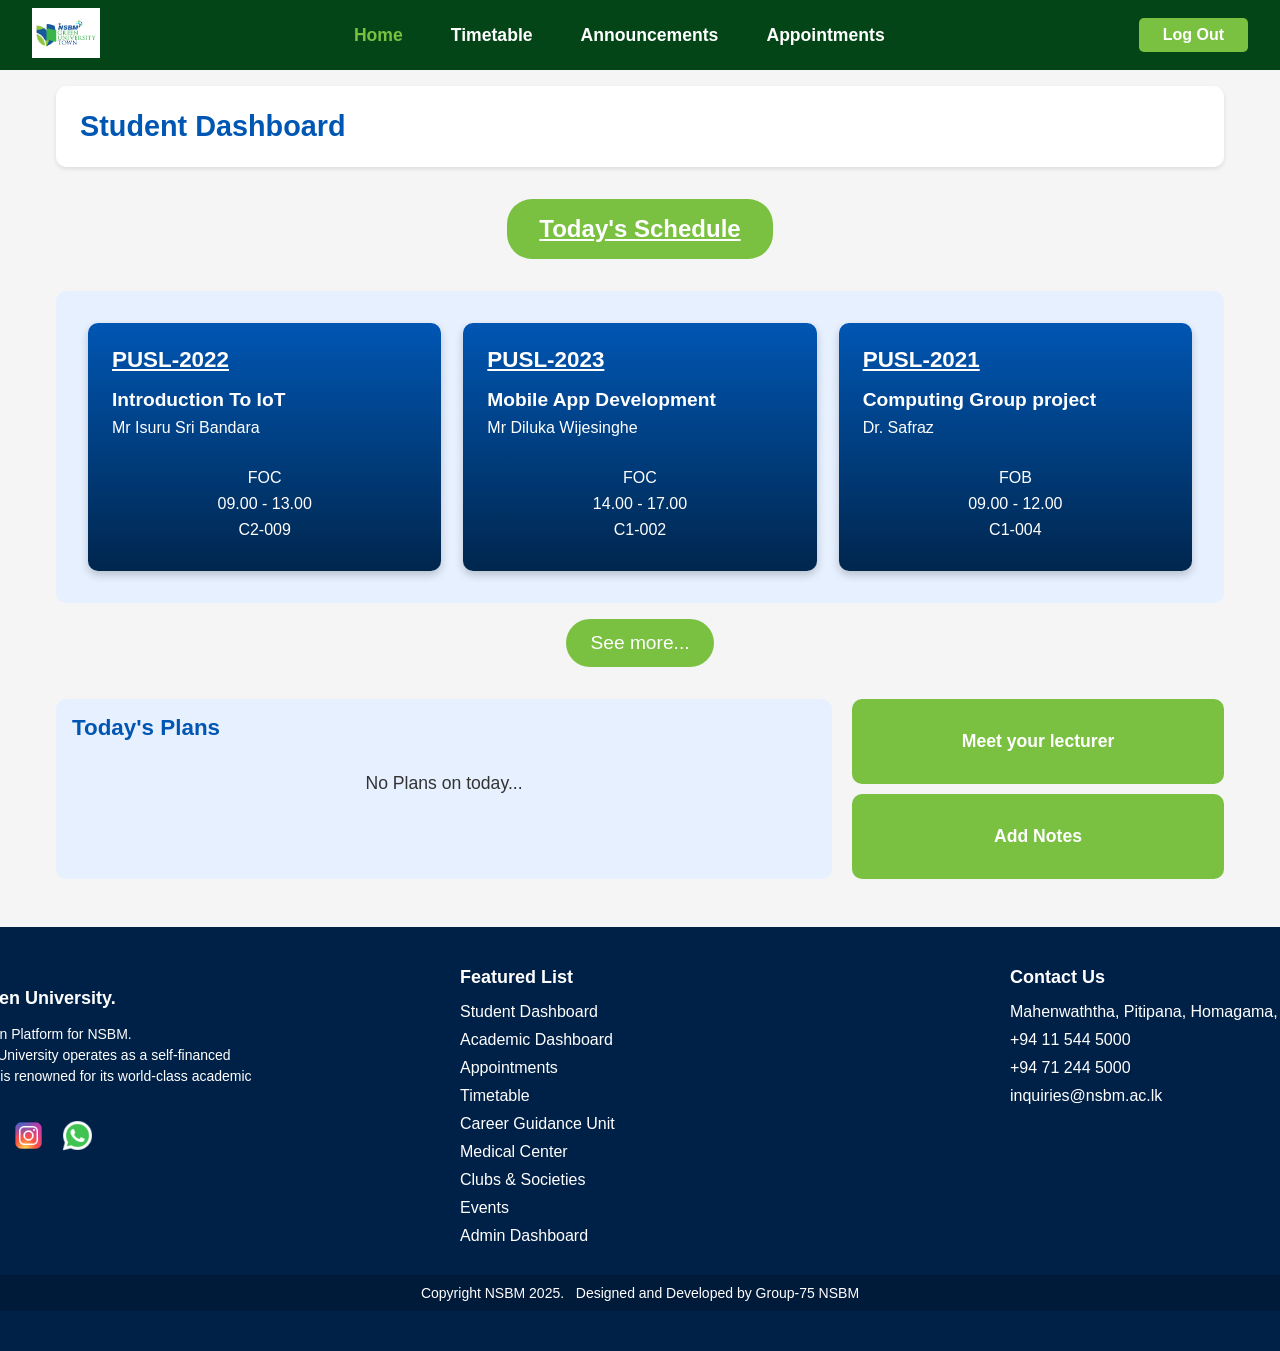
==== StudentDashboard/index.html @ 28d5e6c3 "Development Add header and footer" ====
<!DOCTYPE html>
<html lang="en">
<head>
    <meta charset="UTF-8">
    <meta name="viewport" content="width=device-width, initial-scale=1.0">
    <title>NSBM Student Dashboard</title>
    <link rel="stylesheet" href="styles.css">
    <link rel="stylesheet" href="https://cdnjs.cloudflare.com/ajax/libs/font-awesome/6.0.0-beta3/css/all.min.css">
</head>
<body>
    <header>
        <div class="logo-container">
            <img src="[data-uri]"  class="logo">
        </div>
        <nav>
            <ul class="nav-links">
                <li><a href="#" class="active">Home</a></li>
                <li><a href="#">Timetable</a></li>
                <li><a href="#">Announcements</a></li>
                <li><a href="#">Appointments</a></li>
            </ul>
        </nav>
        <div class="nav-buttons">
            <button class="hamburger-menu">
                <i class="fas fa-bars"></i>
            </button>
            <button class="logout-btn">Log Out</button>
        </div>
    </header>

    <main>
        <div class="dashboard-header">
            <h1>Student Dashboard</h1>
        </div>

        <div class="schedule-container">
            <button class="schedule-btn">Today's Schedule</button>
        </div>

        <div class="courses-container">
            <div class="course-card">
                <h2 class="course-code">PUSL-2022</h2>
                <h3 class="course-title">Introduction To IoT</h3>
                <p class="lecturer">Mr Isuru Sri Bandara</p>
                <div class="course-details">
                    <p>FOC</p>
                    <p>09.00 - 13.00</p>
                    <p>C2-009</p>
                </div>
            </div>

            <div class="course-card">
                <h2 class="course-code">PUSL-2023</h2>
                <h3 class="course-title">Mobile App Development</h3>
                <p class="lecturer">Mr Diluka Wijesinghe</p>
                <div class="course-details">
                    <p>FOC</p>
                    <p>14.00 - 17.00</p>
                    <p>C1-002</p>
                </div>
            </div>

            <div class="course-card">
                <h2 class="course-code">PUSL-2021</h2>
                <h3 class="course-title">Computing Group project</h3>
                <p class="lecturer">Dr. Safraz</p>
                <div class="course-details">
                    <p>FOB</p>
                    <p>09.00 - 12.00</p>
                    <p>C1-004</p>
                </div>
            </div>
        </div>

        <div class="see-more-container">
            <button class="see-more-btn">See more...</button>
        </div>

        <div class="plans-section">
            <div class="plans-container">
                <h2>Today's Plans</h2>
                <p class="no-plans">No Plans on today...</p>
            </div>
            <div class="action-buttons">
                <button class="meet-lecturer-btn">Meet your lecturer</button>
                <button class="add-notes-btn">Add Notes</i></button>
            </div>
        </div>

    </main>

    <footer class="footer">
        <div class="footer-container">
          <div class="footer-section about">
            <h3>
              N-Link <br />
              <span>NSBM Green University.</span>
            </h3>
            <p>
              Communication Platform for NSBM.<br />
              NSBM Green University operates as a self-financed university and is
              renowned for its world-class academic offerings.
            </p>
            <div class="social-icons">
              <a href="#"
                ><img src="images/facebook.png" alt="Facebook"
              /></a>
              <a href="#"
                ><img
                  src="Images/instagram.png"
                  alt="Instagram"
              /></a>
              <a href="#"
                ><img src="Images/whatsapp.png" alt="WhatsApp"
              /></a>
            </div>
          </div>
  
          <div class="footer-section featured-list">
            <h3>Featured List</h3>
            <ul>
              <li><a href="#">Student Dashboard</a></li>
              <li><a href="#">Academic Dashboard</a></li>
              <li><a href="#">Appointments</a></li>
              <li><a href="#">Timetable</a></li>
              <li><a href="#">Career Guidance Unit</a></li>
              <li><a href="#">Medical Center</a></li>
              <li><a href="#">Clubs & Societies</a></li>
              <li><a href="#">Events</a></li>
              <li><a href="#">Admin Dashboard</a></li>
            </ul>
          </div>
  
          <div class="footer-section contact">
            <h3>Contact Us</h3>
            <ul>
              <li>Mahenwaththa, Pitipana, Homagama, Sri Lanka</li>
              <li><a href="tel:+94115445000">+94 11 544 5000</a></li>
              <li><a href="tel:+94712445000">+94 71 244 5000</a></li>
              <li>
                <a href="mailto:inquiries@nsbm.ac.lk">inquiries@nsbm.ac.lk</a>
              </li>
            </ul>
          </div>
        </div>
  
        <div class="footer-bottom">
          <p>
            Copyright NSBM 2025. &nbsp; Designed and Developed by Group-75 NSBM
          </p>
        </div>
      </footer>
  
    
  
      <script
        src="https://cdn.jsdelivr.net/npm/bootstrap@5.3.3/dist/js/bootstrap.bundle.min.js"
        integrity="sha384-YvpcrYf0tY3lHB60NNkmXc5s9fDVZLESaAA55NDzOxhy9GkcIdslK1eN7N6jIeHz"
        crossorigin="anonymous"
      ></script>
      <script
        src="https://code.jquery.com/jquery-3.3.1.slim.min.js"
        integrity="sha384-q8i/X+965DzO0rT7abK41JStQIAqVgRVzpbzo5smXKp4YfRvH+8abtTE1Pi6jizo"
        crossorigin="anonymous"
      ></script>
      <script
        src="https://cdn.jsdelivr.net/npm/popper.js@1.14.6/dist/umd/popper.min.js"
        integrity="sha384-wHAiFfRlMFy6i5SRaxvfOCifBUQy1xHdJ/yoi7FRNXMRBu5WHdZYu1hA6ZOblgut"
        crossorigin="anonymous"
      ></script>
      <script
        src="https://cdn.jsdelivr.net/npm/bootstrap@4.2.1/dist/js/bootstrap.min.js"
        integrity="sha384-B0UglyR+jN6CkvvICOB2joaf5I4l3gm9GU6Hc1og6Ls7i6U/mkkaduKaBhlAXv9k"
        crossorigin="anonymous"
      ></script>
    </body>
  </html>
---- StudentDashboard/styles.css ----
* {
    margin: 0;
    padding: 0;
    box-sizing: border-box;
    font-family: Arial, sans-serif;
}

body {
    background-color: #f5f5f5;
}

header {
    display: flex;
    justify-content: space-between;
    align-items: center;
    background-color: #044517;
    color: white;
    padding: 0.5rem 2rem;
}

.logo {
    height: 50px;
}

.nav-links {
    display: flex;
    list-style: none;
}

.nav-links li {
    margin: 0 1rem;
}

.nav-links a {
    text-decoration: none;
    color: white;
    font-weight: bold;
    font-size: 1.1rem;
    padding: 0.5rem;
}

.nav-links a.active, .nav-links a:hover {
    color: #7ac142;
}

.nav-buttons {
    display: flex;
    align-items: center;
}

.hamburger-menu {
    background: none;
    border: none;
    color: white;
    font-size: 1.5rem;
    margin-right: 1rem;
    cursor: pointer;
    display: none;
}

.logout-btn {
    background-color: #7ac142;
    color: white;
    border: none;
    padding: 0.5rem 1.5rem;
    border-radius: 5px;
    font-weight: bold;
    cursor: pointer;
    font-size: 1rem;
}

main {
    max-width: 1200px;
    margin: 0 auto;
    padding: 1rem;
}

.dashboard-header {
    background-color: white;
    border-radius: 10px;
    padding: 1.5rem;
    margin-bottom: 2rem;
    box-shadow: 0 2px 4px rgba(0, 0, 0, 0.1);
}

.dashboard-header h1 {
    color: #0056b3;
    font-size: 1.8rem;
}

.schedule-container {
    display: flex;
    justify-content: center;
    margin-bottom: 2rem;
}

.schedule-btn {
    background-color: #7ac142;
    color: white;
    border: none;
    padding: 1rem 2rem;
    border-radius: 25px;
    font-size: 1.5rem;
    font-weight: bold;
    cursor: pointer;
    text-decoration: underline;
}

.courses-container {
    display: flex;
    flex-wrap: wrap;
    justify-content: space-between;
    gap: 20px;
    background-color: #e6f0ff;
    padding: 2rem;
    border-radius: 10px;
    margin-bottom: 1rem;
}

.course-card {
    align-items: center;
    width: 32%;
    background: linear-gradient(to bottom, #0056b3, #00264d);
    color: white;
    border-radius: 10px;
    padding: 1.5rem;
    box-shadow: 0 4px 8px rgba(0, 0, 0, 0.2);
}

.course-code {
    align-content: center;
    font-size: 1.4rem;
    margin-bottom: 1rem;
    text-decoration: underline;
}

.course-title {
    align-content: center;
    font-size: 1.2rem;
    margin-bottom: 0.5rem;
}

.lecturer {
    font-size: 1rem;
    margin-bottom: 1.5rem;
}

.course-details {
    margin-top: 2rem;
    text-align: center;
}

.course-details p {
    margin-bottom: 0.5rem;
}

.see-more-container {
    display: flex;
    justify-content: center;
    margin: 1rem 0 2rem;
}

.see-more-btn {
    background-color: #7ac142;
    color: white;
    border: none;
    padding: 0.8rem 1.5rem;
    border-radius: 25px;
    font-size: 1.2rem;
    cursor: pointer;
}

.plans-section {
    display: flex;
    gap: 20px;
    margin-bottom: 2rem;
    height: 180px;
}

.plans-container {
    flex: 2;
    background-color: #e6f0ff;
    border-radius: 10px;
    padding: 1rem;
    height: 100%;
}

.plans-container h2 {
    color: #0056b3;
    font-size: 1.4rem;
    margin-bottom: 1rem;
}

.no-plans {
    font-size: 1.1rem;
    text-align: center;
    margin-top: 2rem;
    color: #333;
}

.action-buttons {
    flex: 1;
    display: flex;
    flex-direction: column;
    gap: 10px;
    height: 100%;
}

.meet-lecturer-btn, .add-notes-btn {
    background-color: #7ac142;
    color: white;
    border: none;
    border-radius: 10px;
    font-weight: bold;
    text-align: center;
    cursor: pointer;
    height: 100%;
    display: flex;
    align-items: center;
    justify-content: center;
}

.meet-lecturer-btn {
    font-size: 1.1rem;
    padding: 1rem;
}

.add-notes-btn {
    font-size: 1.1rem;
    padding: 1rem;
}

.footer {
    background-color: #002147;
    color: white;
    padding: 40px 0;
  }
  
  .footer-container {
    display: flex;
    justify-content: space-around;
    flex-wrap: wrap;
    max-width: 1200px;
    margin: auto;
  }
  
  .footer-section {
    width: 30%;
    min-width: 250px;
    margin-bottom: 20px;
  }
  
  .footer-section h3 {
    font-size: 18px;
    font-weight: bold;
    margin-bottom: 15px;
  }
  
  .footer-section span {
    font-weight: bold;
  }
  
  .footer-section p {
    font-size: 14px;
    line-height: 1.5;
  }
  
  /* Social Icons */
  .social-icons {
    margin-top: 10px;
  }
  
  .social-icons a img {
    width: 35px;
    height: 35px;
    margin-right: 10px;
    transition: transform 0.3s ease-in-out;
  }
  
  .social-icons a img:hover {
    transform: scale(1.1);
  }
  
  /* Featured List */
  .featured-list ul,
  .contact ul {
    list-style: none;
    padding: 0;
  }
  
  .featured-list ul li,
  .contact ul li {
    margin-bottom: 10px;
  }
  
  .featured-list ul li a,
  .contact ul li a {
    text-decoration: none;
    color: white;
    transition: color 0.3s ease;
  }
  
  .featured-list ul li a:hover,
  .contact ul li a:hover {
    color: #f1c40f; /* Yellow highlight */
  }
  
  /* Footer Bottom */
  .footer-bottom {
    background-color: #001a39;
    text-align: center;
    padding: 10px;
    font-size: 14px;
  }
  
  /*----------------------------
  ------Footer css Start--------
  ------------------------------*/
  
  /* Footer Styling */
  .footer {
    background-color: #002147;
    color: white;
    padding: 40px 0;
  }
  
  .footer-container {
    display: flex;
    justify-content: space-around;
    flex-wrap: wrap;
    max-width: 1200px;
    margin: auto;
  }
  
  .footer-section {
    width: 30%;
    min-width: 250px;
    margin-bottom: 20px;
  }
  
  .footer-section h3 {
    font-size: 18px;
    font-weight: bold;
    margin-bottom: 15px;
  }
  
  .footer-section span {
    font-weight: bold;
  }
  
  .footer-section p {
    font-size: 14px;
    line-height: 1.5;
  }
  
  /* Social Icons */
  .social-icons {
    margin-top: 10px;
  }
  
  .social-icons a img {
    width: 35px;
    height: 35px;
    margin-right: 10px;
    transition: transform 0.3s ease-in-out;
  }
  
  .social-icons a img:hover {
    transform: scale(1.1);
  }
  
  /* Featured List */
  .featured-list ul,
  .contact ul {
    list-style: none;
    padding: 0;
  }
  
  .featured-list ul li,
  .contact ul li {
    margin-bottom: 10px;
  }
  
  .featured-list ul li a,
  .contact ul li a {
    text-decoration: none;
    color: white;
    transition: color 0.3s ease;
  }
  
  .featured-list ul li a:hover,
  .contact ul li a:hover {
    color: #f1c40f; /* Yellow highlight */
  }
  
  /* Footer Bottom */
  .footer-bottom {
    background-color: #001a39;
    text-align: center;
    padding: 10px;
    font-size: 14px;
  }
  
  .about {
    margin-left: -150px;
  }
  
  .featured-list {
    margin-left: 150px;
    margin-right: 150px;
  }
  
  .contact {
    margin-right: -150px;
  }

@media (max-width: 900px) {
    .courses-container {
        flex-direction: column;
    }

    .course-card {
        width: 100%;
        margin-bottom: 1rem;
    }

    .plans-section {
        flex-direction: column;
        height: auto;
    }

    .plans-container {
        margin-bottom: 10px;
    }

    .add-notes-btn {
        writing-mode: horizontal-tb;
        text-orientation: mixed;
        letter-spacing: normal;
        padding: 0.8rem;
    }
}

@media (max-width: 768px) {
    .nav-links {
        display: none;
    }

    .hamburger-menu {
        display: block;
    }

    .footer-section {
        flex: 100%;
        margin-bottom: 2rem;
    }
}
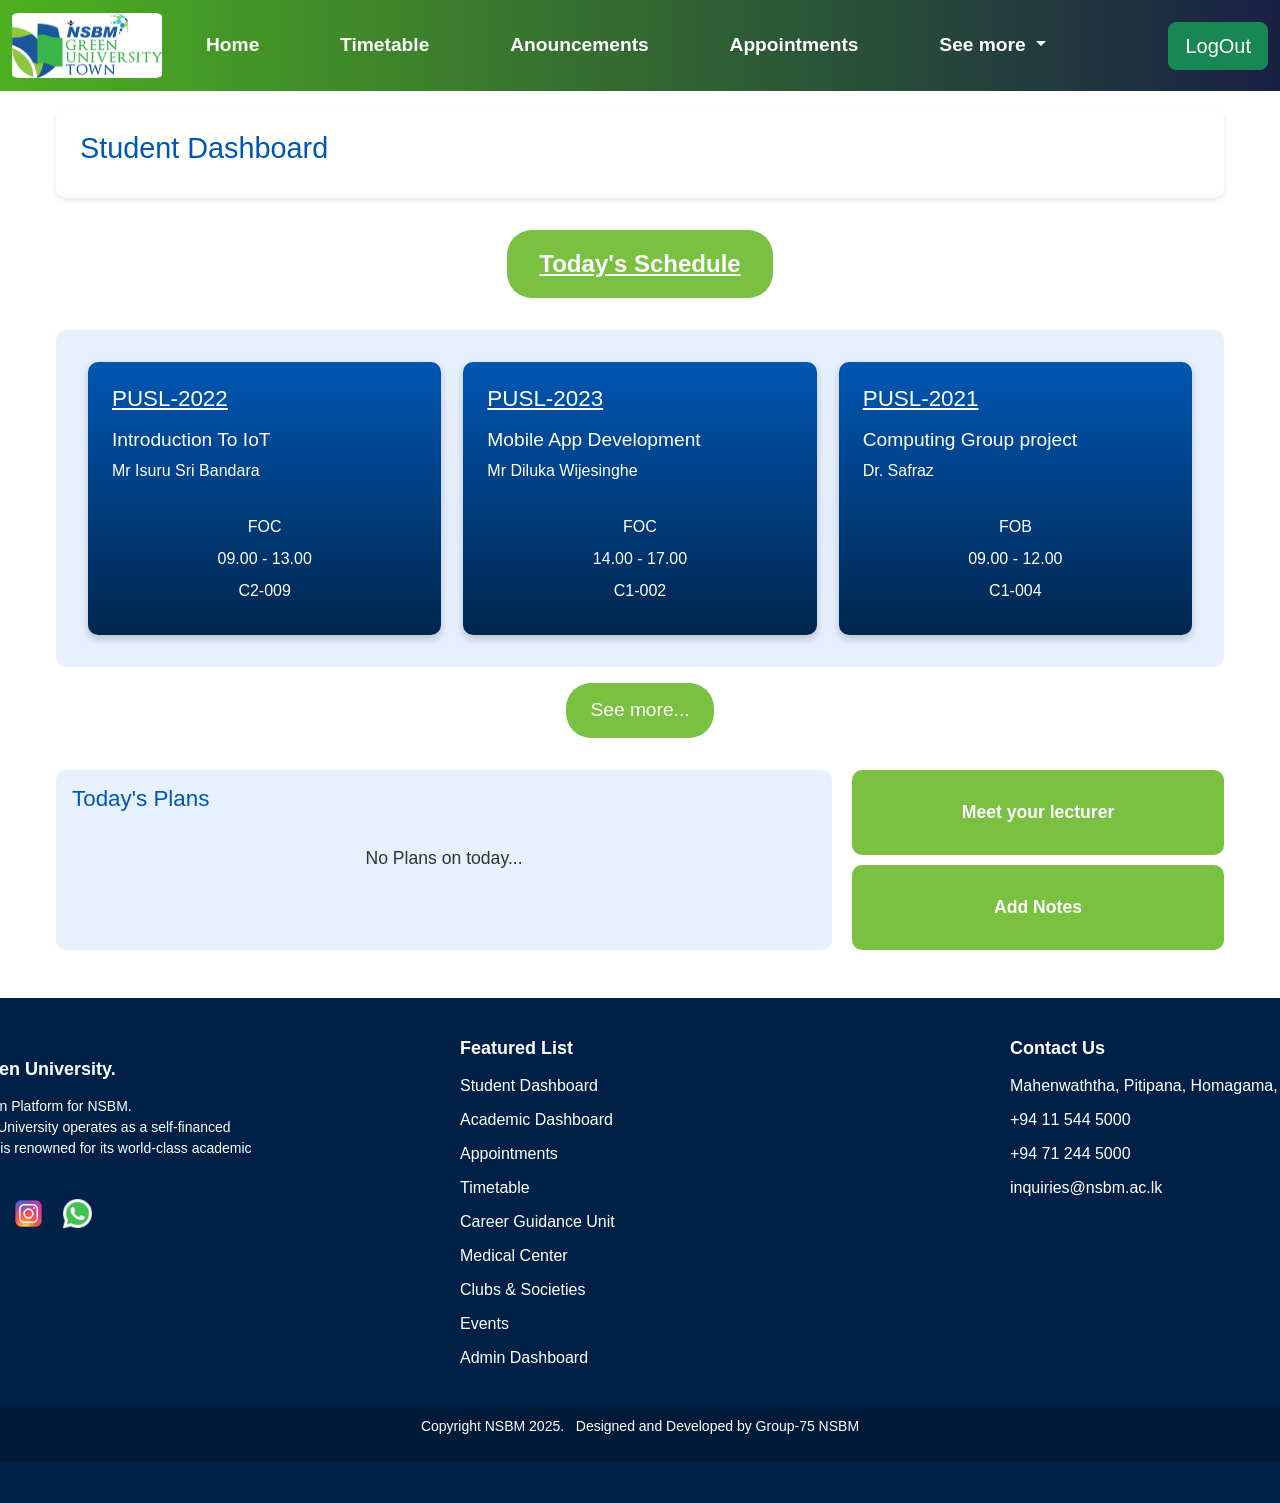
==== commit 6e6330c5: "Committing student Dashboard Developments" ====
--- a/StudentDashboard/index.html
+++ b/StudentDashboard/index.html
@@ -5,28 +5,73 @@
     <meta name="viewport" content="width=device-width, initial-scale=1.0">
     <title>NSBM Student Dashboard</title>
     <link rel="stylesheet" href="styles.css">
+    <link rel="stylesheet" href="navstyle.css">
+
     <link rel="stylesheet" href="https://cdnjs.cloudflare.com/ajax/libs/font-awesome/6.0.0-beta3/css/all.min.css">
+    <link
+      href="https://cdn.jsdelivr.net/npm/bootstrap@5.3.3/dist/css/bootstrap.min.css"
+      rel="stylesheet"
+      integrity="sha384-QWTKZyjpPEjISv5WaRU9OFeRpok6YctnYmDr5pNlyT2bRjXh0JMhjY6hW+ALEwIH"
+      crossorigin="anonymous"
+    />
 </head>
 <body>
-    <header>
-        <div class="logo-container">
-            <img src="[data-uri]"  class="logo">
-        </div>
-        <nav>
-            <ul class="nav-links">
-                <li><a href="#" class="active">Home</a></li>
-                <li><a href="#">Timetable</a></li>
-                <li><a href="#">Announcements</a></li>
-                <li><a href="#">Appointments</a></li>
-            </ul>
-        </nav>
-        <div class="nav-buttons">
-            <button class="hamburger-menu">
-                <i class="fas fa-bars"></i>
-            </button>
-            <button class="logout-btn">Log Out</button>
-        </div>
-    </header>
+        <!-- navbar start-->
+        <nav class="navbar navbar-expand-lg bg-body-tertiary">
+            <div class="container-fluid">
+              <a class="navbar-brand" href="https://www.nsbm.ac.lk/">
+                <img src="Images/NSBM Logo 2.png" alt="NSBM Logo" class="nav_logo" />
+              </a>
+              <button
+                class="navbar-toggler"
+                data-toggle="collapse"
+                data-target="#scroll-btn"
+              >
+                <span class="navbar-toggler-icon"></span>
+              </button>
+              <div class="collapse navbar-collapse" id="scroll-btn">
+                <ul
+                  class="navbar-nav me-auto my-2 my-lg-0 navbar-nav-scroll d-flex justify-content-between"
+                  style="--bs-scroll-height: 100px; width: 80%"
+                >
+                  <li class="nav-item">
+                    <a class="nav-link active" aria-current="page" href="#">Home</a>
+                  </li>
+                  <li class="nav-item">
+                    <a class="nav-link active" href="#">Timetable</a>
+                  </li>
+                  <li class="nav-item">
+                    <a class="nav-link active" href="#">Anouncements</a>
+                  </li>
+                  <li class="nav-item">
+                    <a class="nav-link active" href="#">Appointments</a>
+                  </li>
+                  <li class="nav-item dropdown">
+                    <a
+                      class="nav-link dropdown-toggle"
+                      href="#"
+                      role="button"
+                      data-bs-toggle="dropdown"
+                      aria-expanded="false"
+                    >
+                      See more
+                    </a>
+                    <ul class="dropdown-menu">
+                      <li><a class="dropdown-item" href="#">Action</a></li>
+                      <li><a class="dropdown-item" href="#">Another action</a></li>
+                      <li>
+                        <a class="dropdown-item" href="#">Something else here</a>
+                      </li>
+                    </ul>
+                  </li>
+                </ul>
+      
+                <button class="btn btn-success btn-lg" type="submit">LogOut</button>
+              </div>
+            </div>
+          </nav>
+      
+          <!--navbar end-->
 
     <main>
         <div class="dashboard-header">
--- a/StudentDashboard/styles.css
+++ b/StudentDashboard/styles.css
@@ -9,65 +9,6 @@
     background-color: #f5f5f5;
 }
 
-header {
-    display: flex;
-    justify-content: space-between;
-    align-items: center;
-    background-color: #044517;
-    color: white;
-    padding: 0.5rem 2rem;
-}
-
-.logo {
-    height: 50px;
-}
-
-.nav-links {
-    display: flex;
-    list-style: none;
-}
-
-.nav-links li {
-    margin: 0 1rem;
-}
-
-.nav-links a {
-    text-decoration: none;
-    color: white;
-    font-weight: bold;
-    font-size: 1.1rem;
-    padding: 0.5rem;
-}
-
-.nav-links a.active, .nav-links a:hover {
-    color: #7ac142;
-}
-
-.nav-buttons {
-    display: flex;
-    align-items: center;
-}
-
-.hamburger-menu {
-    background: none;
-    border: none;
-    color: white;
-    font-size: 1.5rem;
-    margin-right: 1rem;
-    cursor: pointer;
-    display: none;
-}
-
-.logout-btn {
-    background-color: #7ac142;
-    color: white;
-    border: none;
-    padding: 0.5rem 1.5rem;
-    border-radius: 5px;
-    font-weight: bold;
-    cursor: pointer;
-    font-size: 1rem;
-}
 
 main {
     max-width: 1200px;
--- a/StudentDashboard/navstyle.css
+++ b/StudentDashboard/navstyle.css
@@ -0,0 +1,228 @@
+/* POPPINS FONT */
+@import url("https://fonts.googleapis.com/css2?family=Poppins:wght@400;500;600;700&display=swap");
+
+/*----------------------------
+-----Nav Bar css Start--------
+------------------------------*/
+.navbar {
+  background: linear-gradient(to right, #4eb120, #182044); /* Adjust colors */
+  padding-left: 20px; /* Add space on the left */
+  padding-right: 20px; /* Add space on the right */
+}
+
+.navbar-toggler {
+  border-color: white; /* Makes the border white */
+}
+
+.navbar-toggler-icon {
+  background-color: white; /* Changes the toggler button to white */
+}
+
+.nav_logo {
+  height: 65px;
+  width: 150px;
+  border-radius: 5%;
+  margin-right: 20px;
+}
+
+.navbar-nav .nav-link {
+  font-weight: bold;
+  font-size: larger;
+  color: white !important;
+  transition: 0.3s;
+}
+.nav-link:hover {
+  text-decoration: underline;
+  color: #0f1e66 !important;
+}
+
+/*----------------------------
+-----Nav Bar css Ends--------
+------------------------------*/
+
+.footer {
+  background-color: #002147;
+  color: white;
+  padding: 40px 0;
+}
+
+.footer-container {
+  display: flex;
+  justify-content: space-around;
+  flex-wrap: wrap;
+  max-width: 1200px;
+  margin: auto;
+}
+
+.footer-section {
+  width: 30%;
+  min-width: 250px;
+  margin-bottom: 20px;
+}
+
+.footer-section h3 {
+  font-size: 18px;
+  font-weight: bold;
+  margin-bottom: 15px;
+}
+
+.footer-section span {
+  font-weight: bold;
+}
+
+.footer-section p {
+  font-size: 14px;
+  line-height: 1.5;
+}
+
+/* Social Icons */
+.social-icons {
+  margin-top: 10px;
+}
+
+.social-icons a img {
+  width: 35px;
+  height: 35px;
+  margin-right: 10px;
+  transition: transform 0.3s ease-in-out;
+}
+
+.social-icons a img:hover {
+  transform: scale(1.1);
+}
+
+/* Featured List */
+.featured-list ul,
+.contact ul {
+  list-style: none;
+  padding: 0;
+}
+
+.featured-list ul li,
+.contact ul li {
+  margin-bottom: 10px;
+}
+
+.featured-list ul li a,
+.contact ul li a {
+  text-decoration: none;
+  color: white;
+  transition: color 0.3s ease;
+}
+
+.featured-list ul li a:hover,
+.contact ul li a:hover {
+  color: #f1c40f; /* Yellow highlight */
+}
+
+/* Footer Bottom */
+.footer-bottom {
+  background-color: #001a39;
+  text-align: center;
+  padding: 10px;
+  font-size: 14px;
+}
+
+/*----------------------------
+------Footer css Start--------
+------------------------------*/
+
+/* Footer Styling */
+.footer {
+  background-color: #002147;
+  color: white;
+  padding: 40px 0;
+}
+
+.footer-container {
+  display: flex;
+  justify-content: space-around;
+  flex-wrap: wrap;
+  max-width: 1200px;
+  margin: auto;
+}
+
+.footer-section {
+  width: 30%;
+  min-width: 250px;
+  margin-bottom: 20px;
+}
+
+.footer-section h3 {
+  font-size: 18px;
+  font-weight: bold;
+  margin-bottom: 15px;
+}
+
+.footer-section span {
+  font-weight: bold;
+}
+
+.footer-section p {
+  font-size: 14px;
+  line-height: 1.5;
+}
+
+/* Social Icons */
+.social-icons {
+  margin-top: 10px;
+}
+
+.social-icons a img {
+  width: 35px;
+  height: 35px;
+  margin-right: 10px;
+  transition: transform 0.3s ease-in-out;
+}
+
+.social-icons a img:hover {
+  transform: scale(1.1);
+}
+
+/* Featured List */
+.featured-list ul,
+.contact ul {
+  list-style: none;
+  padding: 0;
+}
+
+.featured-list ul li,
+.contact ul li {
+  margin-bottom: 10px;
+}
+
+.featured-list ul li a,
+.contact ul li a {
+  text-decoration: none;
+  color: white;
+  transition: color 0.3s ease;
+}
+
+.featured-list ul li a:hover,
+.contact ul li a:hover {
+  color: #f1c40f; /* Yellow highlight */
+}
+
+/* Footer Bottom */
+.footer-bottom {
+  background-color: #001a39;
+  text-align: center;
+  padding: 10px;
+  font-size: 14px;
+}
+
+.about {
+  margin-left: -150px;
+}
+
+.featured-list {
+  margin-left: 150px;
+  margin-right: 150px;
+}
+
+.contact {
+  margin-right: -150px;
+}
+/*----------------------------
+------Footer css Start--------
+------------------------------*/
